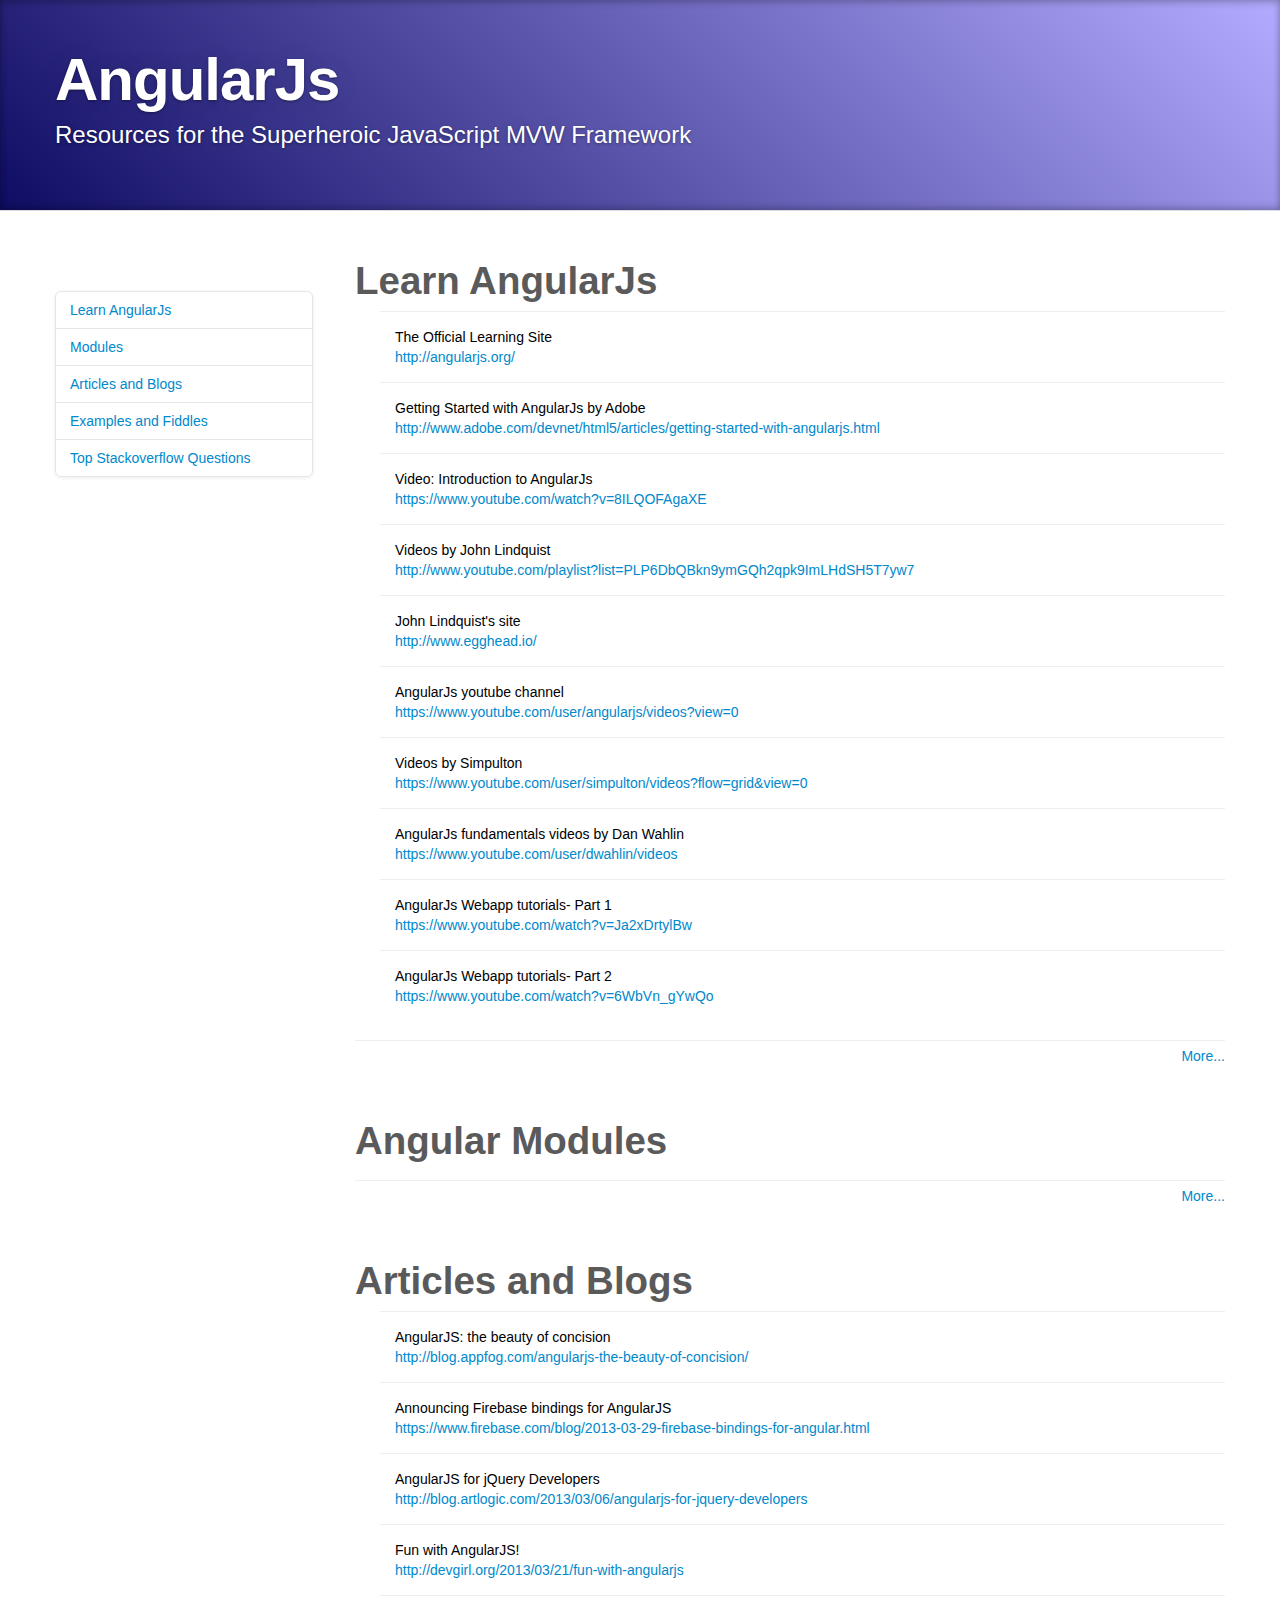
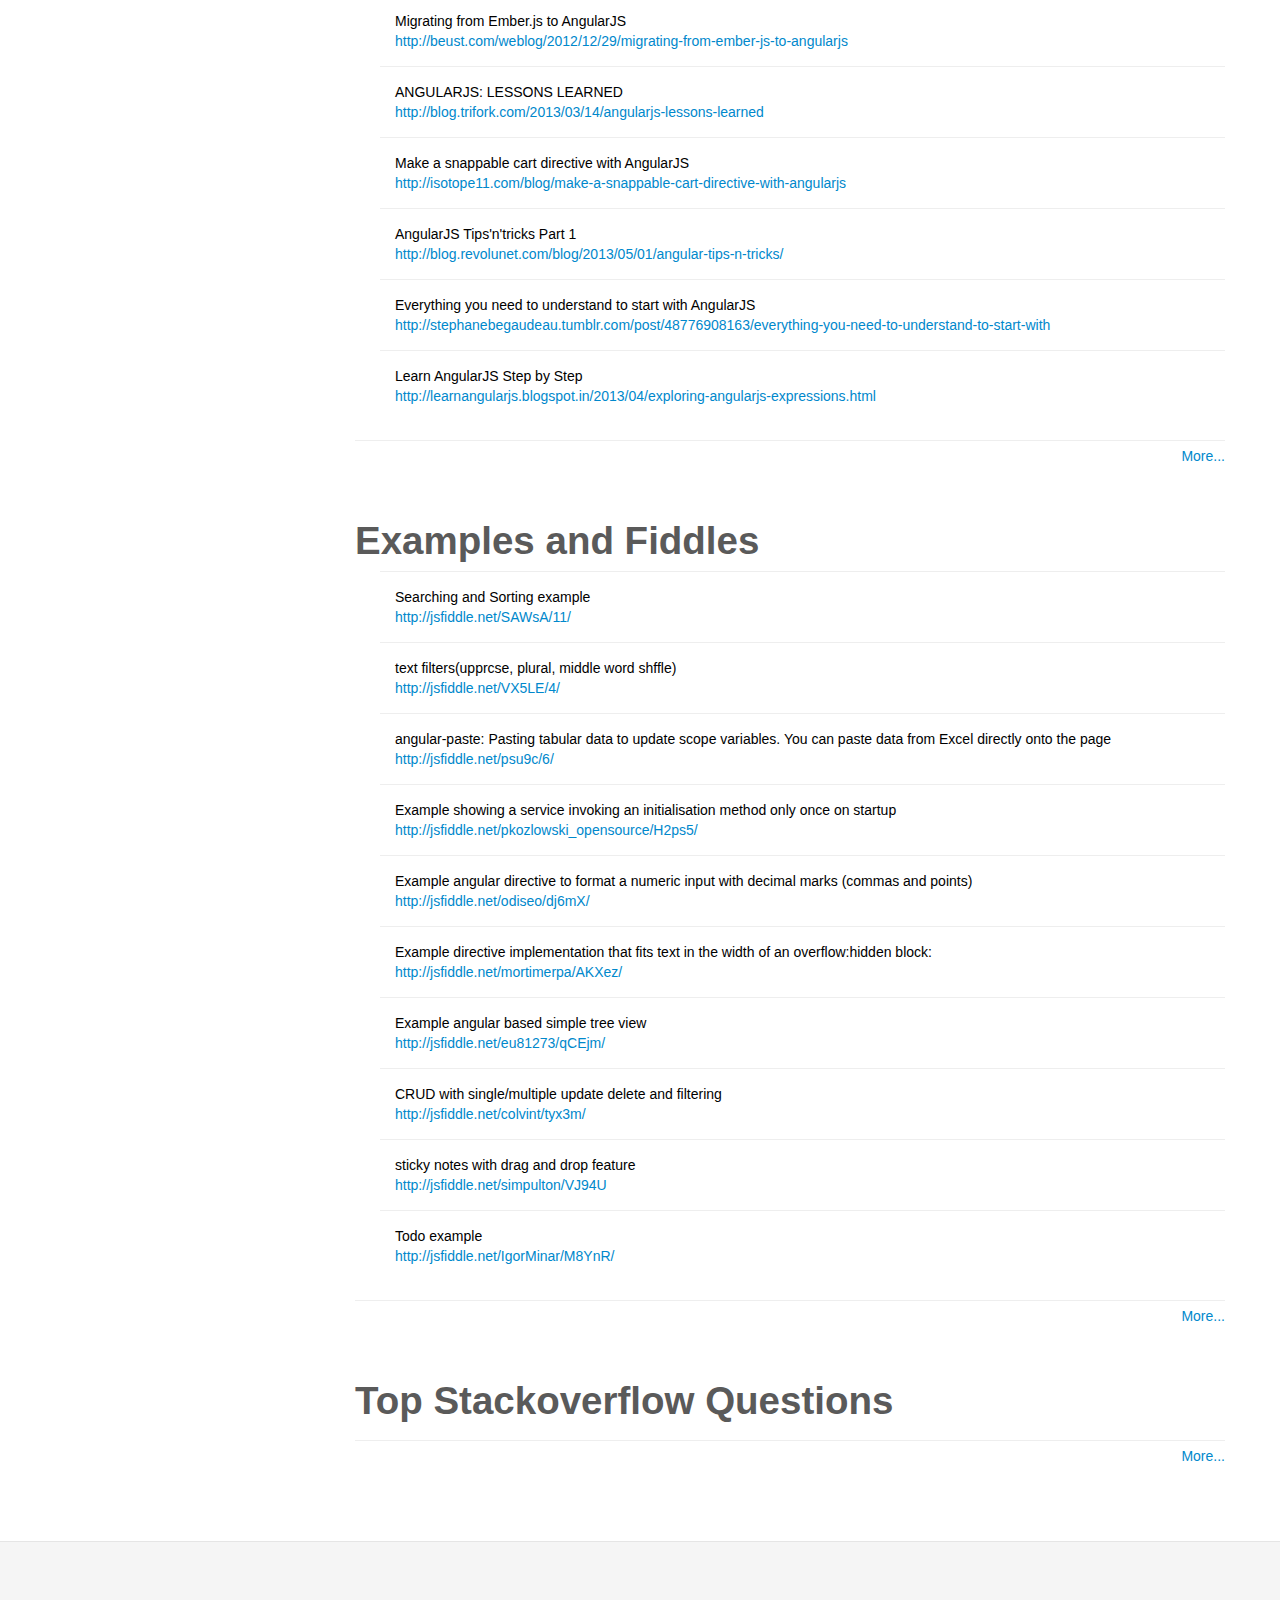
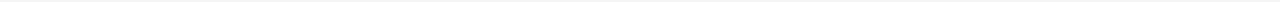
==== index.html @ 661c751e "finished except discuss for individual pages" ====
<!DOCTYPE html>

<html lang="en" ng-app="angularjsframework">
	<head>
		<title>AngularJs</title>
		<meta name="viewport" content="width=device-width, initial-scale=1.0">
		<meta name="description" content="">
		<meta name="author" content="Rajiv Kumar">

		<!-- styles -->
		<link href="./lib/bootstrap/css/bootstrap.css" rel="stylesheet">
		<link href="./lib/bootstrap/css/bootstrap-responsive.css" rel="stylesheet">
		<link href="./src/css/docs.css" rel="stylesheet">
        <!-- Scripts-->
		<script type="text/javascript" src="./lib/angular/angular.js"></script>
        <script type="text/javascript" src="./src/js/routes.js"></script>
        <script type="text/javascript" src="./src/js/modulesDataCtrl.js"></script>
        <script type="text/javascript" src="./src/js/learnAngularJsCtrl.js"></script>
		<script type="text/javascript" src="./src/js/articleBlogCtrl.js"></script>
        <script type="text/javascript" src="./src/js/stackoverflowcontroller.js"></script>
        <script type="text/javascript" src="./src/js/fiddleCtrl.js"></script>

    </head>
	<body data-spy="scroll" data-target=".bs-docs-sidebar">
		<header class="jumbotron subhead">
			<div class="container">
				<h1>AngularJs</h1>
				<p class="lead">
					Resources for the Superheroic JavaScript MVW Framework
				</p>
			</div>
		</header>

        <div class="container">
            <div ng-view></div>
            <div id="disqus_thread"></div>
            <script>
                /*  CONFIGURATION VARIABLES: EDIT BEFORE PASTING INTO YOUR WEBPAGE */
                var disqus_shortname = 'angularjsframework'; // required: replace example with your forum shortname

                /* * * DON'T EDIT BELOW THIS LINE * * */
                (function() {
                    var dsq = document.createElement('script'); dsq.type = 'text/javascript'; dsq.async = true;
                    dsq.src = '//' + disqus_shortname + '.disqus.com/embed.js';
                    (document.getElementsByTagName('head')[0] || document.getElementsByTagName('body')[0]).appendChild(dsq);
                })();
            </script>
            <noscript>Please enable JavaScript to view the <a href="http://disqus.com/?ref_noscript">comments powered by Disqus.</a></noscript>


        </div>

		<!-- Footer
		================================================== -->
		<footer class="footer">
			<div class="container">

			</div>
		</footer>
		<script type="text/javascript" src="./lib/js/jquery.js"></script>
		<script type="text/javascript" src="./lib/bootstrap/js/bootstrapaffix.js"></script>
		<script type="text/javascript" src="./src/js/app.js"></script>
	</body>
</html>
---- src/css/docs.css ----
body {
    position: relative;
}

/* Code in headings */
h3 code {
    font-size: 14px;
    font-weight: normal;
}
section {
    padding-top: 30px;
}

section > .page-header,
section > .lead {
    color: #5a5a5a;
}
section  ul li {
    list-style-type: none;
    border-top: 1px solid #eeeeee;
    padding: 15px;
    color: black;
}

section a.pull-right{
    margin-top: 15px;
}

section ul li a:hover {
    text-decoration : none;
}

/* Separators (hr) */
.bs-docs-separator {
    margin: 40px 0 39px;
}

/* Faded out hr */
hr.soften {
    height: 1px;
    margin: 70px 0;
    background-image: -webkit-linear-gradient(left, rgba(0,0,0,0), rgba(0,0,0,.1), rgba(0,0,0,0));
    background-image:    -moz-linear-gradient(left, rgba(0,0,0,0), rgba(0,0,0,.1), rgba(0,0,0,0));
    background-image:     -ms-linear-gradient(left, rgba(0,0,0,0), rgba(0,0,0,.1), rgba(0,0,0,0));
    background-image:      -o-linear-gradient(left, rgba(0,0,0,0), rgba(0,0,0,.1), rgba(0,0,0,0));
    border: 0;
}



/* Jumbotrons
 -------------------------------------------------- */

/* Base class
 ------------------------- */
.jumbotron {
    position: relative;
    padding: 40px 0;
    color: #fff;
    text-align: center;
    text-shadow: 0 1px 3px rgba(0,0,0,.4), 0 0 30px rgba(0,0,0,.075);
    background: #020031; /* Old browsers */
    background: -moz-linear-gradient(45deg,  rgb(15, 12, 99) 0%, rgb(178, 171, 255) 100%) 100%); /* FF3.6+ */
    background: -webkit-gradient(linear, left bottom, right top, color-stop(0%,rgb(15, 12, 99)), color-stop(100%,rgb(178, 171, 255) 100%)); /* Chrome,Safari4+ */
    background: -webkit-linear-gradient(45deg, rgb(15, 12, 99) 0%,rgb(178, 171, 255) 100%); /* Chrome10+,Safari5.1+ */
    background: -o-linear-gradient(45deg, rgb(15, 12, 99) 0%,rgb(178, 171, 255) 100%); /* Opera 11.10+ */
    background: -ms-linear-gradient(45deg, rgb(15, 12, 99) 0%,rgb(178, 171, 255) 100%); /* IE10+ */
    background: linear-gradient(45deg, rgb(15, 12, 99) 0%,rgb(178, 171, 255) 100%); /* W3C */
    filter: progid:DXImageTransform.Microsoft.gradient( startColorstr='#020031', endColorstr='#6d3353',GradientType=1 ); /* IE6-9 fallback on horizontal gradient */
    -webkit-box-shadow: inset 0 3px 7px rgba(0,0,0,.2), inset 0 -3px 7px rgba(0,0,0,.2);
    -moz-box-shadow: inset 0 3px 7px rgba(0,0,0,.2), inset 0 -3px 7px rgba(0,0,0,.2);
    box-shadow: inset 0 3px 7px rgba(0,0,0,.2), inset 0 -3px 7px rgba(0,0,0,.2);
}
.jumbotron h1 {
    font-size: 80px;
    font-weight: bold;
    letter-spacing: -1px;
    line-height: 1;
}
.jumbotron p {
    font-size: 24px;
    font-weight: 300;
    line-height: 1.25;
    margin-bottom: 30px;
}

/* Link styles (used on .masthead-links as well) */
.jumbotron a {
    color: #fff;
    color: rgba(255,255,255,.5);
    -webkit-transition: all .2s ease-in-out;
    -moz-transition: all .2s ease-in-out;
    transition: all .2s ease-in-out;
}
.jumbotron a:hover {
    color: #fff;
    text-shadow: 0 0 10px rgba(255,255,255,.25);
}

/* Download button */
.masthead .btn {
    padding: 19px 24px;
    font-size: 24px;
    font-weight: 200;
    color: #fff; /* redeclare to override the `.jumbotron a` */
    border: 0;
    -webkit-border-radius: 6px;
    -moz-border-radius: 6px;
    border-radius: 6px;
    -webkit-box-shadow: inset 0 1px 0 rgba(255,255,255,.1), 0 1px 5px rgba(0,0,0,.25);
    -moz-box-shadow: inset 0 1px 0 rgba(255,255,255,.1), 0 1px 5px rgba(0,0,0,.25);
    box-shadow: inset 0 1px 0 rgba(255,255,255,.1), 0 1px 5px rgba(0,0,0,.25);
    -webkit-transition: none;
    -moz-transition: none;
    transition: none;
}
.masthead .btn:hover {
    -webkit-box-shadow: inset 0 1px 0 rgba(255,255,255,.1), 0 1px 5px rgba(0,0,0,.25);
    -moz-box-shadow: inset 0 1px 0 rgba(255,255,255,.1), 0 1px 5px rgba(0,0,0,.25);
    box-shadow: inset 0 1px 0 rgba(255,255,255,.1), 0 1px 5px rgba(0,0,0,.25);
}
.masthead .btn:active {
    -webkit-box-shadow: inset 0 2px 4px rgba(0,0,0,.1), 0 1px 0 rgba(255,255,255,.1);
    -moz-box-shadow: inset 0 2px 4px rgba(0,0,0,.1), 0 1px 0 rgba(255,255,255,.1);
    box-shadow: inset 0 2px 4px rgba(0,0,0,.1), 0 1px 0 rgba(255,255,255,.1);
}


/* Pattern overlay
 ------------------------- */
.jumbotron .container {
    position: relative;
    z-index: 2;
}
.jumbotron:after {
    content: '';
    display: block;
    position: absolute;
    top: 0;
    right: 0;
    bottom: 0;
    left: 0;
    background: url(../img/bs-docs-masthead-pattern.png) repeat center center;
    opacity: .4;
}
@media
only screen and (-webkit-min-device-pixel-ratio: 2),
only screen and (   min--moz-device-pixel-ratio: 2),
only screen and (     -o-min-device-pixel-ratio: 2/1) {

    .jumbotron:after {
        background-size: 150px 150px;
    }

}

/* Masthead (docs home)
 ------------------------- */
.masthead {
    padding: 70px 0 80px;
    margin-bottom: 0;
    color: #fff;
}
.masthead h1 {
    font-size: 120px;
    line-height: 1;
    letter-spacing: -2px;
}
.masthead p {
    font-size: 40px;
    font-weight: 200;
    line-height: 1.25;
}

/* Textual links in masthead */
.masthead-links {
    margin: 0;
    list-style: none;
}
.masthead-links li {
    display: inline;
    padding: 0 10px;
    color: rgba(255,255,255,.25);
}

/* Social proof buttons from GitHub & Twitter */
.bs-docs-social {
    padding: 15px 0;
    text-align: center;
    background-color: #f5f5f5;
    border-top: 1px solid #fff;
    border-bottom: 1px solid #ddd;
}

/* Quick links on Home */
.bs-docs-social-buttons {
    margin-left: 0;
    margin-bottom: 0;
    padding-left: 0;
    list-style: none;
}
.bs-docs-social-buttons li {
    display: inline-block;
    padding: 5px 8px;
    line-height: 1;
    *display: inline;
    *zoom: 1;
}

/* Subhead (other pages)
 ------------------------- */
.subhead {
    text-align: left;
    border-bottom: 1px solid #ddd;
}
.subhead h1 {
    font-size: 60px;
}
.subhead p {
    margin-bottom: 20px;
}
.subhead .navbar {
    display: none;
}



/* Marketing section of Overview
 -------------------------------------------------- */

.marketing {
    text-align: center;
    color: #5a5a5a;
}
.marketing h1 {
    margin: 60px 0 10px;
    font-size: 60px;
    font-weight: 200;
    line-height: 1;
    letter-spacing: -1px;
}
.marketing h2 {
    font-weight: 200;
    margin-bottom: 5px;
}
.marketing p {
    font-size: 16px;
    line-height: 1.5;
}
.marketing .marketing-byline {
    margin-bottom: 40px;
    font-size: 20px;
    font-weight: 300;
    line-height: 1.25;
    color: #999;
}
.marketing-img {
    display: block;
    margin: 0 auto 30px;
    max-height: 145px;
}



/* Footer
 -------------------------------------------------- */

.footer {
    text-align: center;
    padding: 30px 0;
    margin-top: 70px;
    border-top: 1px solid #e5e5e5;
    background-color: #f5f5f5;
}
.footer p {
    margin-bottom: 0;
    color: #777;
}
.footer-links {
    margin: 10px 0;
}
.footer-links li {
    display: inline;
    padding: 0 2px;
}
.footer-links li:first-child {
    padding-left: 0;
}



    
    
    
  

/* Misc
 -------------------------------------------------- */

/* Make tables spaced out a bit more */
h2 + table,
h3 + table,
h4 + table,
h2 + .row {
    margin-top: 5px;
}

/* Example sites showcase */
.example-sites {
    xmargin-left: 20px;
}
.example-sites img {
    max-width: 100%;
    margin: 0 auto;
}

.scrollspy-example {
    height: 200px;
    overflow: auto;
    position: relative;
}

.scroller {
    z-index : 200;
}


/* Fake the :focus state to demo it */
.focused {
    border-color: rgba(82,168,236,.8);
    -webkit-box-shadow: inset 0 1px 3px rgba(0,0,0,.1), 0 0 8px rgba(82,168,236,.6);
    -moz-box-shadow: inset 0 1px 3px rgba(0,0,0,.1), 0 0 8px rgba(82,168,236,.6);
    box-shadow: inset 0 1px 3px rgba(0,0,0,.1), 0 0 8px rgba(82,168,236,.6);
    outline: 0;
}

/* For input sizes, make them display block */
.docs-input-sizes select,
.docs-input-sizes input[type=text] {
    display: block;
    margin-bottom: 9px;
}

/* Icons
 ------------------------- */
.the-icons {
    margin-left: 0;
    list-style: none;
}
.the-icons li {
    float: left;
    width: 25%;
    line-height: 25px;
}
.the-icons i:hover {
    background-color: rgba(255,0,0,.25);
}

/* Example page
 ------------------------- */
.bootstrap-examples h4 {
    margin: 10px 0 5px;
}
.bootstrap-examples p {
    font-size: 13px;
    line-height: 18px;
}
.bootstrap-examples .thumbnail {
    margin-bottom: 9px;
    background-color: #fff;
}



/* Bootstrap code examples
 -------------------------------------------------- */

/* Base class */
.bs-docs-example {
    position: relative;
    margin: 15px 0;
    padding: 39px 19px 14px;
    *padding-top: 19px;
    background-color: #fff;
    border: 1px solid #ddd;
    -webkit-border-radius: 4px;
    -moz-border-radius: 4px;
    border-radius: 4px;
}

/* Echo out a label for the example */
.bs-docs-example:after {
    content: "Example";
    position: absolute;
    top: -1px;
    left: -1px;
    padding: 3px 7px;
    font-size: 12px;
    font-weight: bold;
    background-color: #f5f5f5;
    border: 1px solid #ddd;
    color: #9da0a4;
    -webkit-border-radius: 4px 0 4px 0;
    -moz-border-radius: 4px 0 4px 0;
    border-radius: 4px 0 4px 0;
}

/* Remove spacing between an example and it's code */
.bs-docs-example + .prettyprint {
    margin-top: -20px;
    padding-top: 15px;
}

/* Tweak examples
 ------------------------- */
.bs-docs-example > p:last-child {
    margin-bottom: 0;
}
.bs-docs-example .table,
.bs-docs-example .progress,
.bs-docs-example .well,
.bs-docs-example .alert,
.bs-docs-example .hero-unit,
.bs-docs-example .pagination,
.bs-docs-example .navbar,
.bs-docs-example > .nav,
.bs-docs-example blockquote {
    margin-bottom: 5px;
}
.bs-docs-example .pagination {
    margin-top: 0;
}
.bs-navbar-top-example,
.bs-navbar-bottom-example {
    z-index: 1;
    padding: 0;
    height: 90px;
    overflow: hidden; /* cut the drop shadows off */
}
.bs-navbar-top-example .navbar-fixed-top,
.bs-navbar-bottom-example .navbar-fixed-bottom {
    margin-left: 0;
    margin-right: 0;
}
.bs-navbar-top-example {
    -webkit-border-radius: 0 0 4px 4px;
    -moz-border-radius: 0 0 4px 4px;
    border-radius: 0 0 4px 4px;
}
.bs-navbar-top-example:after {
    top: auto;
    bottom: -1px;
    -webkit-border-radius: 0 4px 0 4px;
    -moz-border-radius: 0 4px 0 4px;
    border-radius: 0 4px 0 4px;
}
.bs-navbar-bottom-example {
    -webkit-border-radius: 4px 4px 0 0;
    -moz-border-radius: 4px 4px 0 0;
    border-radius: 4px 4px 0 0;
}
.bs-navbar-bottom-example .navbar {
    margin-bottom: 0;
}
form.bs-docs-example {
    padding-bottom: 19px;
}

/* Images */
.bs-docs-example-images img {
    margin: 10px;
    display: inline-block;
}

/* Tooltips */
.bs-docs-tooltip-examples {
    text-align: center;
    margin: 0 0 10px;
    list-style: none;
}
.bs-docs-tooltip-examples li {
    display: inline;
    padding: 0 10px;
}

/* Popovers */
.bs-docs-example-popover {
    padding-bottom: 24px;
    background-color: #f9f9f9;
}
.bs-docs-example-popover .popover {
    position: relative;
    display: block;
    float: left;
    width: 260px;
    margin: 20px;
}

/* Dropdowns */
.bs-docs-example-submenus {
    min-height: 180px;
}
.bs-docs-example-submenus > .pull-left + .pull-left {
    margin-left: 20px;
}
.bs-docs-example-submenus .dropup > .dropdown-menu,
.bs-docs-example-submenus .dropdown > .dropdown-menu {
    display: block;
    position: static;
    margin-bottom: 5px;
    *width: 180px;
}



/* Responsive docs
 -------------------------------------------------- */

/* Utility classes table
 ------------------------- */
.responsive-utilities th small {
    display: block;
    font-weight: normal;
    color: #999;
}
.responsive-utilities tbody th {
    font-weight: normal;
}
.responsive-utilities td {
    text-align: center;
}
.responsive-utilities td.is-visible {
    color: #468847;
    background-color: #dff0d8 !important;
}
.responsive-utilities td.is-hidden {
    color: #ccc;
    background-color: #f9f9f9 !important;
}

/* Responsive tests
 ------------------------- */
.responsive-utilities-test {
    margin-top: 5px;
    margin-left: 0;
    list-style: none;
    overflow: hidden; /* clear floats */
}
.responsive-utilities-test li {
    position: relative;
    float: left;
    width: 25%;
    height: 43px;
    font-size: 14px;
    font-weight: bold;
    line-height: 43px;
    color: #999;
    text-align: center;
    border: 1px solid #ddd;
    -webkit-border-radius: 4px;
    -moz-border-radius: 4px;
    border-radius: 4px;
}
.responsive-utilities-test li + li {
    margin-left: 10px;
}
.responsive-utilities-test span {
    position: absolute;
    top:    -1px;
    left:   -1px;
    right:  -1px;
    bottom: -1px;
    -webkit-border-radius: 4px;
    -moz-border-radius: 4px;
    border-radius: 4px;
}
.responsive-utilities-test span {
    color: #468847;
    background-color: #dff0d8;
    border: 1px solid #d6e9c6;
}



/* Sidenav for Docs
 -------------------------------------------------- */

.bs-docs-sidenav {
    width: 228px;
    margin: 30px 0 0;
    padding: 0;
    background-color: #fff;
    -webkit-border-radius: 6px;
    -moz-border-radius: 6px;
    border-radius: 6px;
    -webkit-box-shadow: 0 1px 4px rgba(0,0,0,.065);
    -moz-box-shadow: 0 1px 4px rgba(0,0,0,.065);
    box-shadow: 0 1px 4px rgba(0,0,0,.065);
}
.bs-docs-sidenav > li > a {
    display: block;
    width: 190px \9;
    margin: 0 0 -1px;
    padding: 8px 14px;
    border: 1px solid #e5e5e5;
}
.bs-docs-sidenav > li:first-child > a {
    -webkit-border-radius: 6px 6px 0 0;
    -moz-border-radius: 6px 6px 0 0;
    border-radius: 6px 6px 0 0;
}
.bs-docs-sidenav > li:last-child > a {
    -webkit-border-radius: 0 0 6px 6px;
    -moz-border-radius: 0 0 6px 6px;
    border-radius: 0 0 6px 6px;
}
.bs-docs-sidenav > .active > a {
    position: relative;
    z-index: 2;
    padding: 9px 15px;
    border: 0;
    text-shadow: 0 1px 0 rgba(0,0,0,.15);
    -webkit-box-shadow: inset 1px 0 0 rgba(0,0,0,.1), inset -1px 0 0 rgba(0,0,0,.1);
    -moz-box-shadow: inset 1px 0 0 rgba(0,0,0,.1), inset -1px 0 0 rgba(0,0,0,.1);
    box-shadow: inset 1px 0 0 rgba(0,0,0,.1), inset -1px 0 0 rgba(0,0,0,.1);
}
/* Chevrons */
.bs-docs-sidenav .icon-chevron-right {
    float: right;
    margin-top: 2px;
    margin-right: -6px;
    opacity: .25;
}
.bs-docs-sidenav > li > a:hover {
    background-color: #f5f5f5;
}
.bs-docs-sidenav a:hover .icon-chevron-right {
    opacity: .5;
}
.bs-docs-sidenav .active .icon-chevron-right,
.bs-docs-sidenav .active a:hover .icon-chevron-right {
    background-image: url(../img/glyphicons-halflings-white.png);
    opacity: 1;
}
.bs-docs-sidenav.affix {
    top: 40px;
}
.bs-docs-sidenav.affix-bottom {
    position: absolute;
    top: auto;
    bottom: 270px;
}




/* Responsive
 -------------------------------------------------- */

/* Desktop large
 ------------------------- */
@media (min-width: 1200px) {
    .bs-docs-container {
        max-width: 970px;
    }
    .bs-docs-sidenav {
        width: 258px;
    }
    .bs-docs-sidenav > li > a {
        width: 230px \9; /* Override the previous IE8-9 hack */
    }
}

/* Desktop
 ------------------------- */
@media (max-width: 980px) {
    /* Unfloat brand */
    body > .navbar-fixed-top .brand {
        float: left;
        margin-left: 0;
        padding-left: 10px;
        padding-right: 10px;
    }

    /* Inline-block quick links for more spacing */
    .quick-links li {
        display: inline-block;
        margin: 5px;
    }

    /* When affixed, space properly */
    .bs-docs-sidenav {
        top: 0;
        width: 218px;
        margin-top: 30px;
        margin-right: 0;
    }
}

/* Tablet to desktop
 ------------------------- */
@media (min-width: 768px) and (max-width: 979px) {
    /* Remove any padding from the body */
    body {
        padding-top: 0;
    }
    /* Widen masthead and social buttons to fill body padding */
    .jumbotron {
        margin-top: -20px; /* Offset bottom margin on .navbar */
    }
    /* Adjust sidenav width */
    .bs-docs-sidenav {
        width: 166px;
        margin-top: 20px;
    }
    .bs-docs-sidenav.affix {
        top: 0;
    }
}

/* Tablet
 ------------------------- */
@media (max-width: 767px) {
    /* Remove any padding from the body */
    body {
        padding-top: 0;
    }

    /* Widen masthead and social buttons to fill body padding */
    .jumbotron {
        padding: 40px 20px;
        margin-top:   -20px; /* Offset bottom margin on .navbar */
        margin-right: -20px;
        margin-left:  -20px;
    }
    .masthead h1 {
        font-size: 90px;
    }
    .masthead p,
    .masthead .btn {
        font-size: 24px;
    }
    .marketing .span4 {
        margin-bottom: 40px;
    }
    .bs-docs-social {
        margin: 0 -20px;
    }

    /* Space out the show-grid examples */
    .show-grid [class*="span"] {
        margin-bottom: 5px;
    }

    /* Sidenav */
    .bs-docs-sidenav {
        width: auto;
        margin-bottom: 20px;
    }
    .bs-docs-sidenav.affix {
        position: static;
        width: auto;
        top: 0;
    }

    /* Unfloat the back to top link in footer */
    .footer {
        margin-left: -20px;
        margin-right: -20px;
        padding-left: 20px;
        padding-right: 20px;
    }
    .footer p {
        margin-bottom: 9px;
    }
}

/* Landscape phones
 ------------------------- */
@media (max-width: 480px) {
    /* Remove padding above jumbotron */
    body {
        padding-top: 0;
    }

    /* Change up some type stuff */
    h2 small {
        display: block;
    }

    /* Downsize the jumbotrons */
    .jumbotron h1 {
        font-size: 45px;
    }
    .jumbotron p,
    .jumbotron .btn {
        font-size: 18px;
    }
    .jumbotron .btn {
        display: block;
        margin: 0 auto;
    }

    /* center align subhead text like the masthead */
    .subhead h1,
    .subhead p {
        text-align: center;
    }

    /* Marketing on home */
    .marketing h1 {
        font-size: 30px;
    }
    .marketing-byline {
        font-size: 18px;
    }

    /* center example sites */
    .example-sites {
        margin-left: 0;
    }
    .example-sites > li {
        float: none;
        display: block;
        max-width: 280px;
        margin: 0 auto 18px;
        text-align: center;
    }
    .example-sites .thumbnail > img {
        max-width: 270px;
    }

    /* Do our best to make tables work in narrow viewports */
    table code {
        white-space: normal;
        word-wrap: break-word;
        word-break: break-all;
    }

    /* Examples: dropdowns */
    .bs-docs-example-submenus > .pull-left {
        float: none;
        clear: both;
    }
    .bs-docs-example-submenus > .pull-left,
    .bs-docs-example-submenus > .pull-left + .pull-left {
        margin-left: 0;
    }
    .bs-docs-example-submenus p {
        margin-bottom: 0;
    }
    .bs-docs-example-submenus .dropup > .dropdown-menu,
    .bs-docs-example-submenus .dropdown > .dropdown-menu {
        margin-bottom: 10px;
        float: none;
        max-width: 180px;
    }

    /* Examples: modal */
    .modal-example .modal {
        position: relative;
        top: auto;
        right: auto;
        bottom: auto;
        left: auto;
    }

    /* Tighten up footer */
    .footer {
        padding-top: 20px;
        padding-bottom: 20px;
    }
}
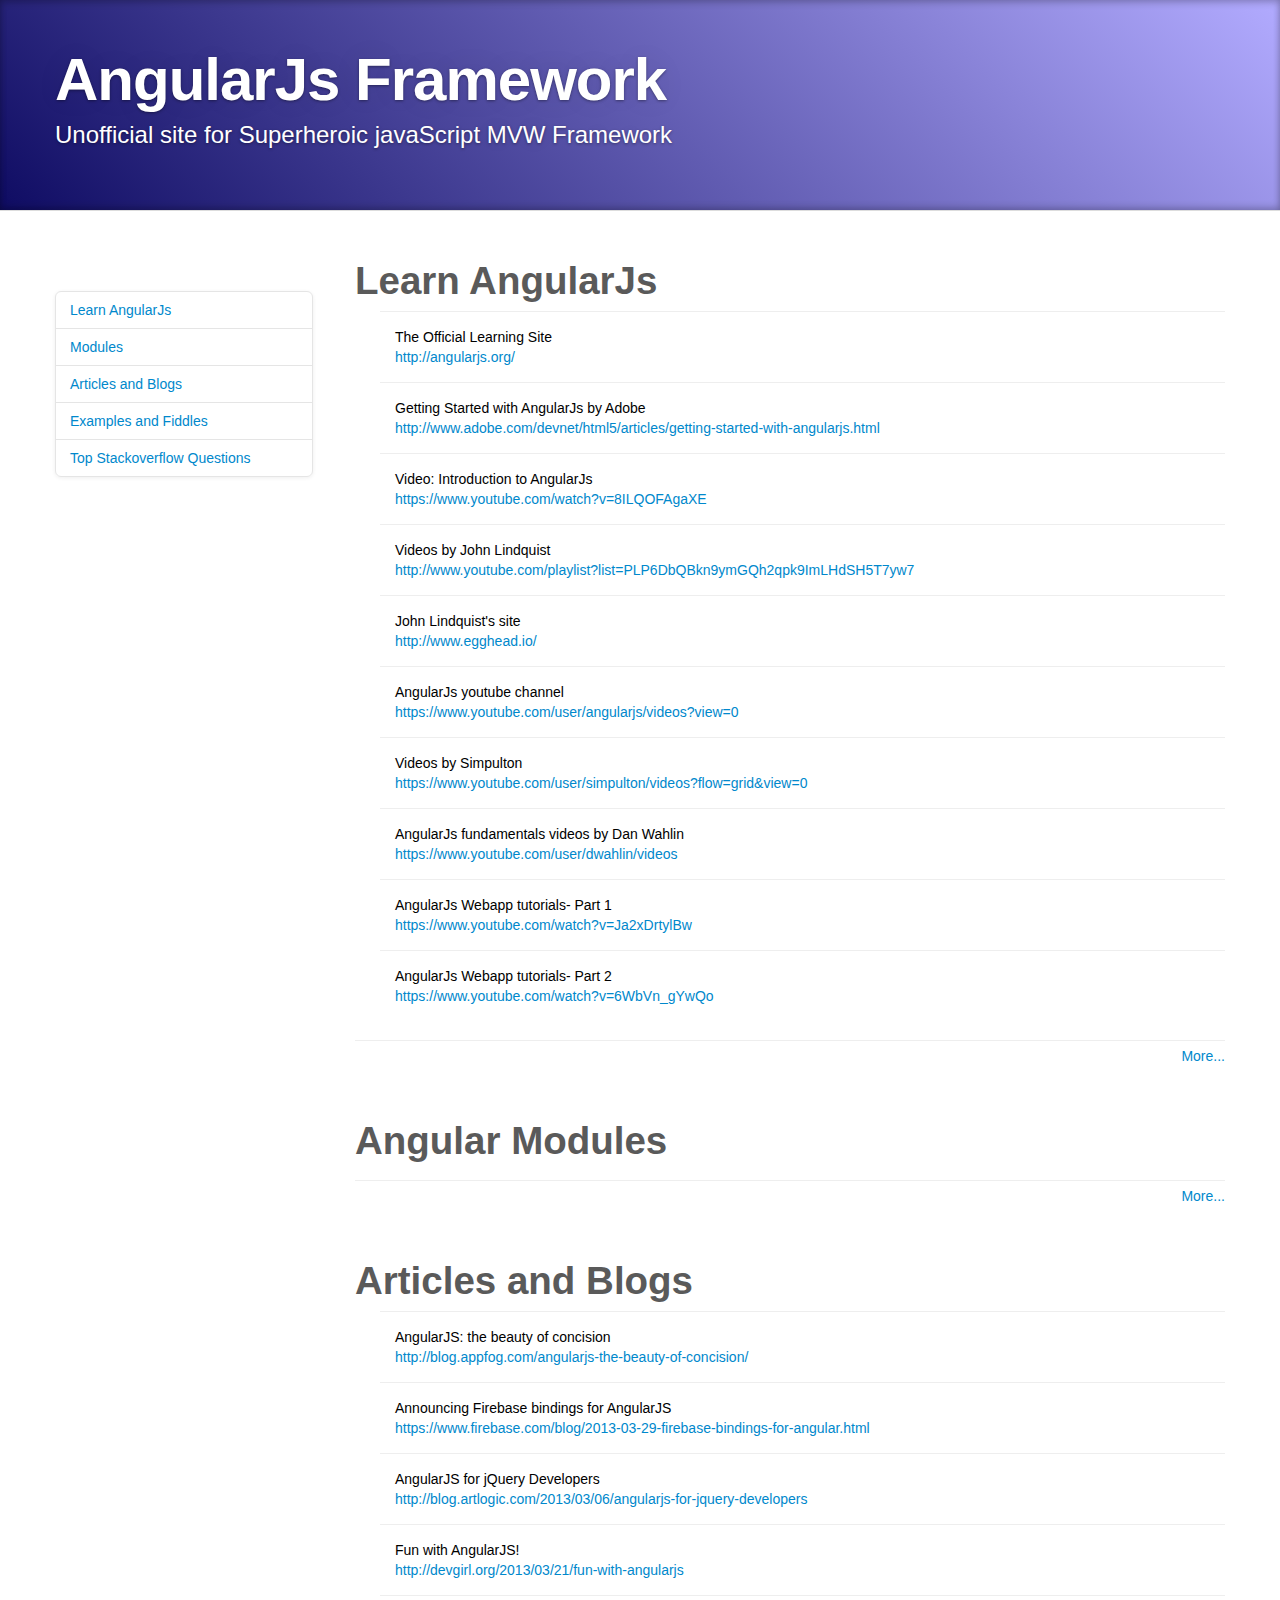
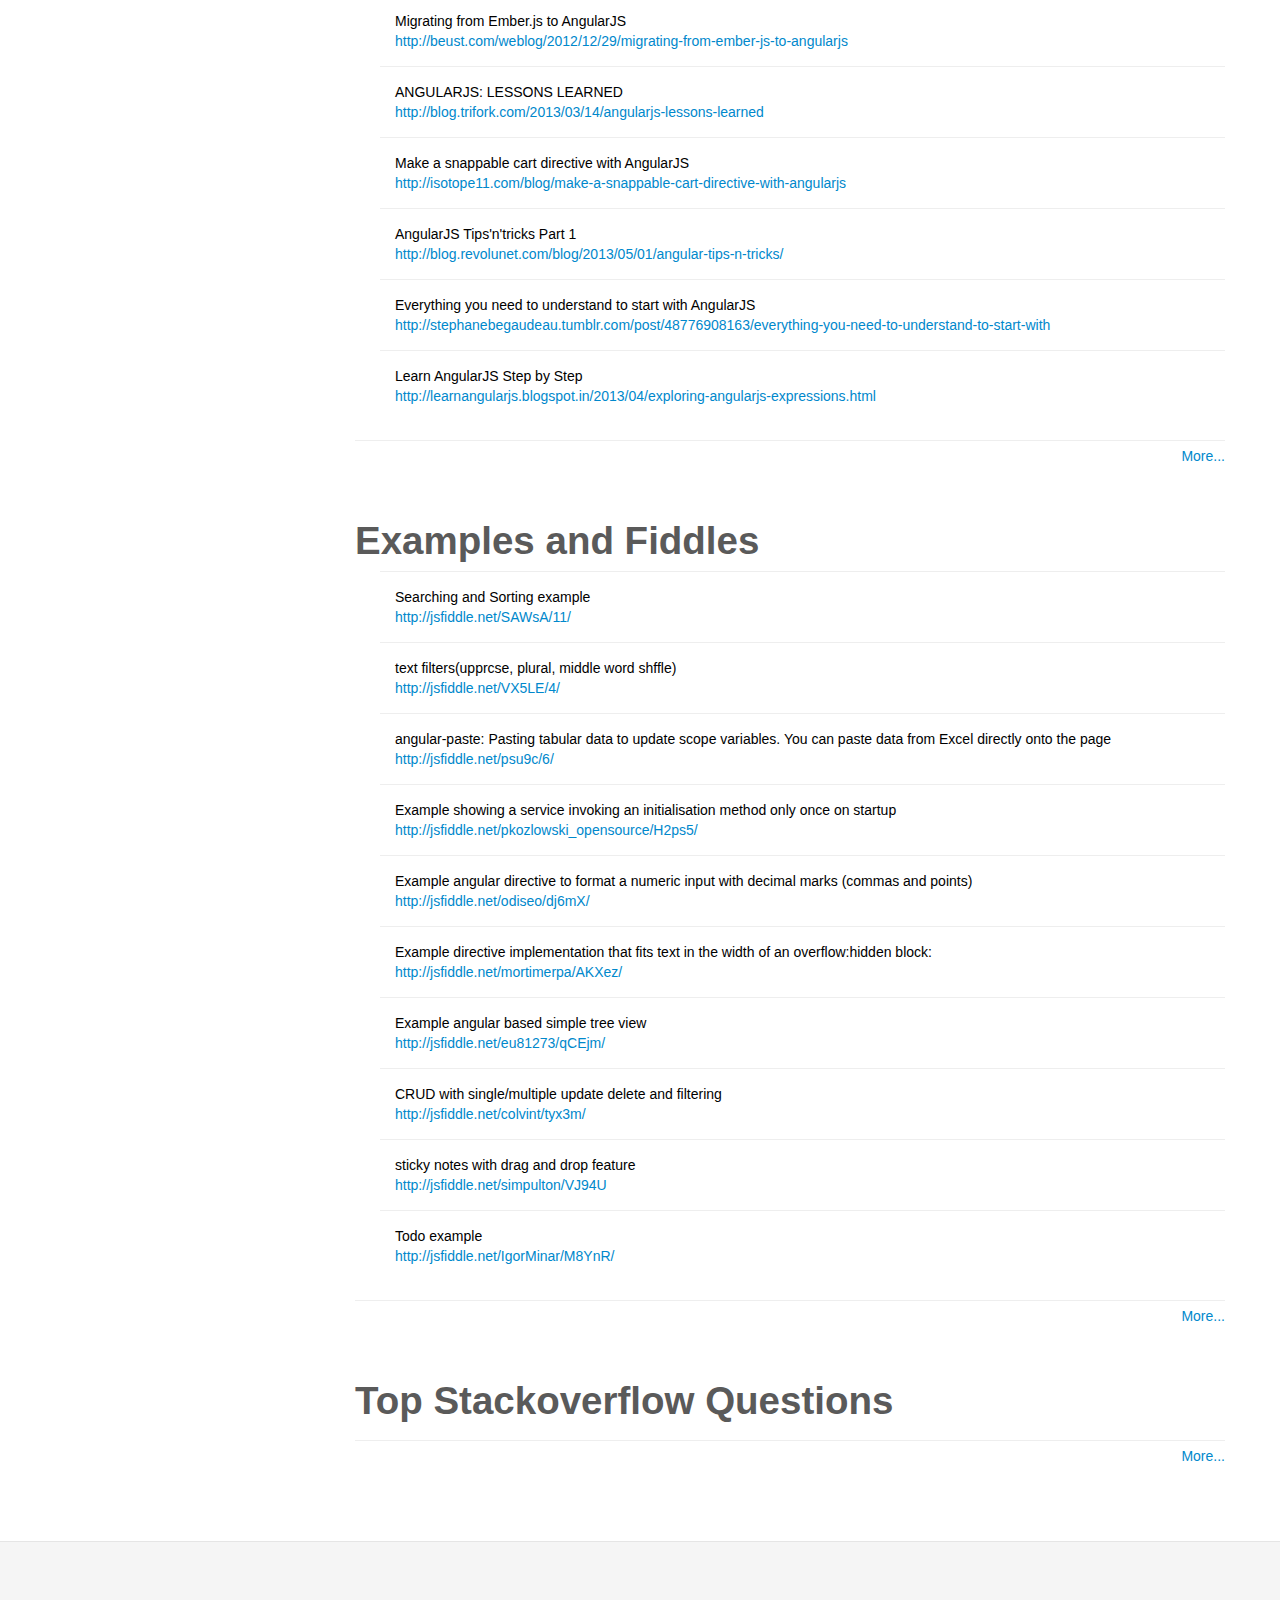
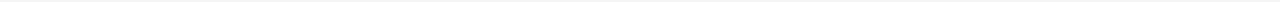
==== commit 25dd97a3: "Site ready to be deployed" ====
--- a/index.html
+++ b/index.html
@@ -24,9 +24,9 @@
 	<body data-spy="scroll" data-target=".bs-docs-sidebar">
 		<header class="jumbotron subhead">
 			<div class="container">
-				<h1>AngularJs</h1>
+				<h1>AngularJs Framework</h1>
 				<p class="lead">
-					Resources for the Superheroic JavaScript MVW Framework
+					Unofficial site for Superheroic javaScript MVW Framework
 				</p>
 			</div>
 		</header>
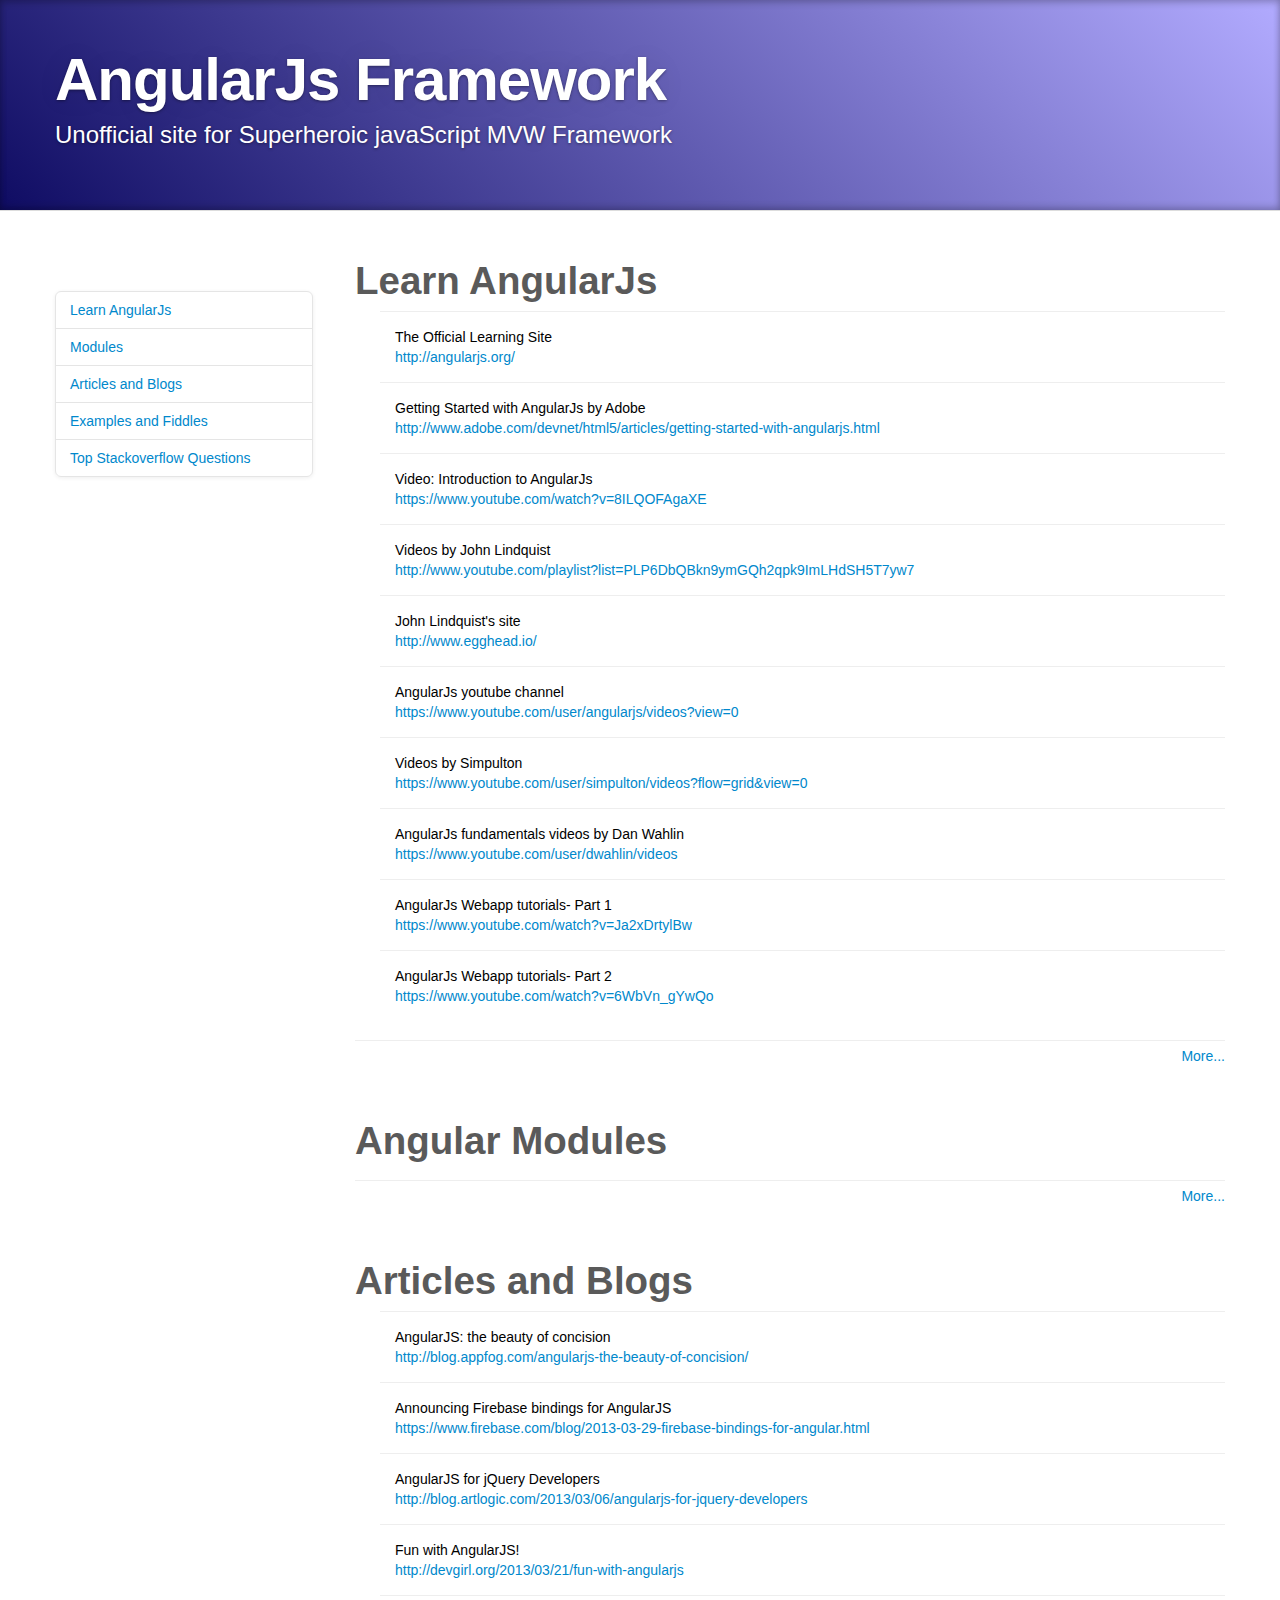
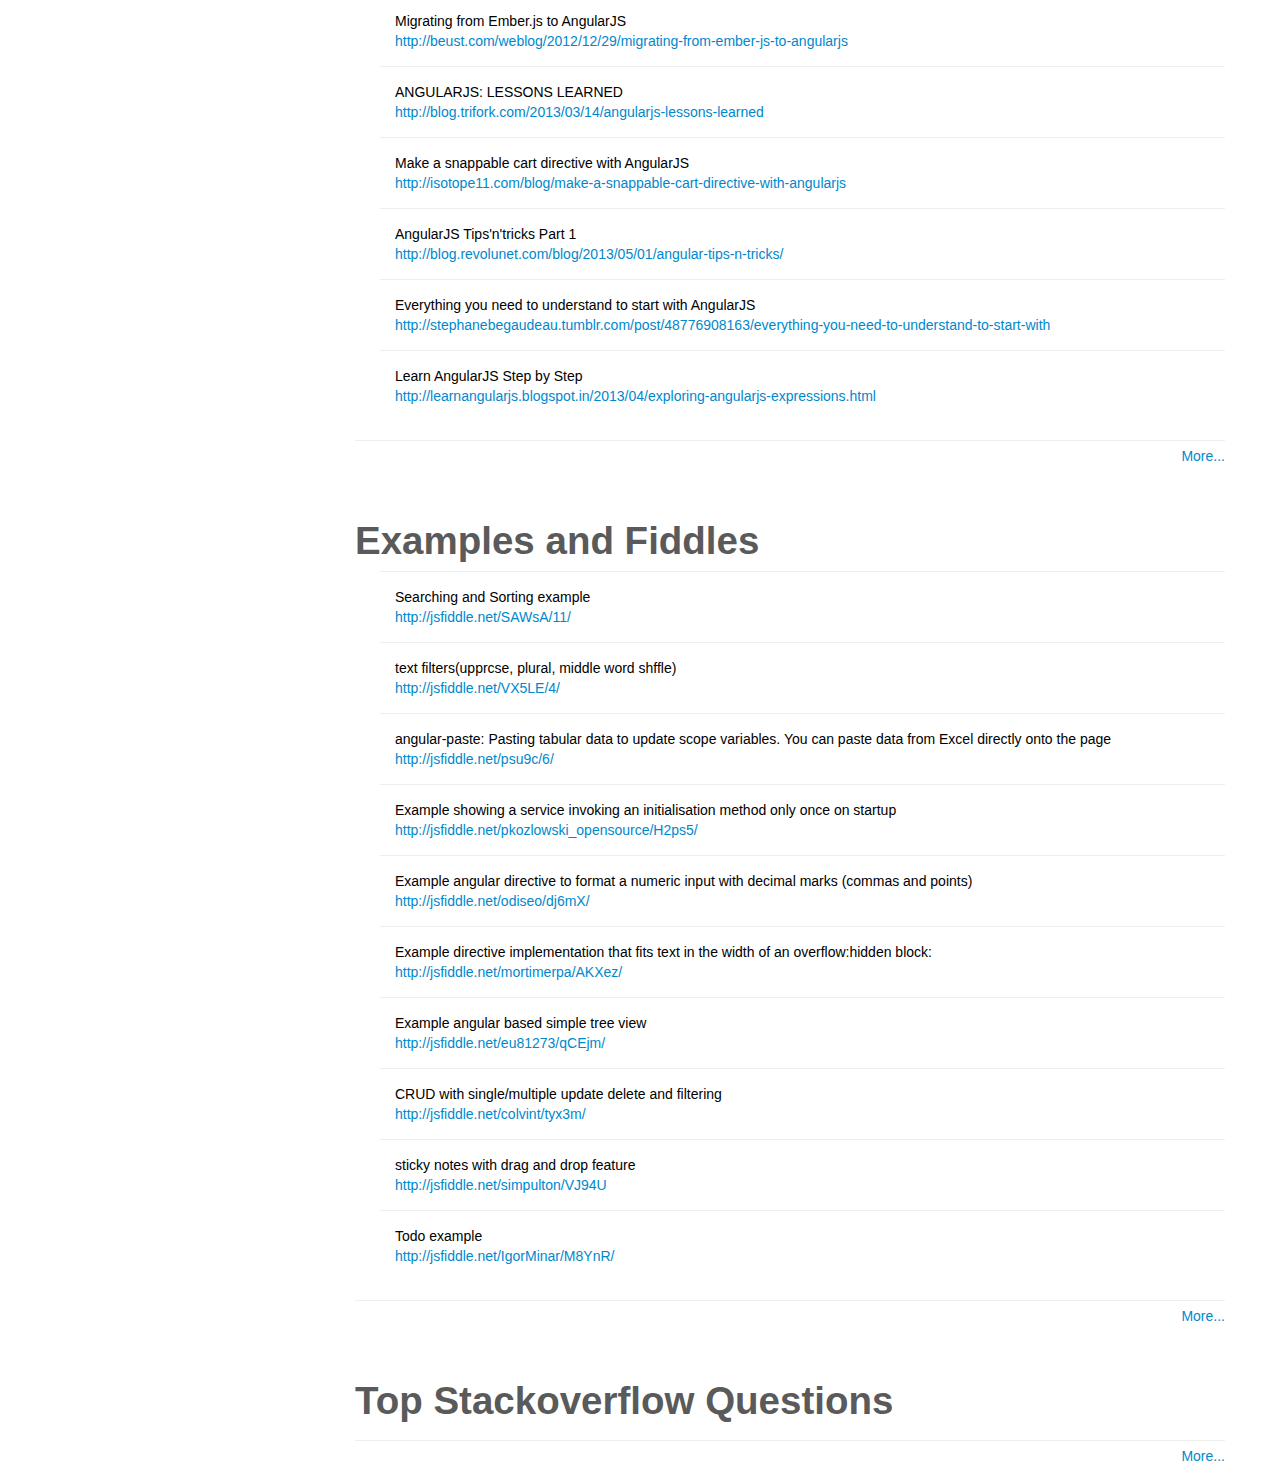
==== commit cb63b4b4: "removing unused footer" ====
--- a/index.html
+++ b/index.html
@@ -50,13 +50,6 @@
 
         </div>
 
-		<!-- Footer
-		================================================== -->
-		<footer class="footer">
-			<div class="container">
-
-			</div>
-		</footer>
 		<script type="text/javascript" src="./lib/js/jquery.js"></script>
 		<script type="text/javascript" src="./lib/bootstrap/js/bootstrapaffix.js"></script>
 		<script type="text/javascript" src="./src/js/app.js"></script>
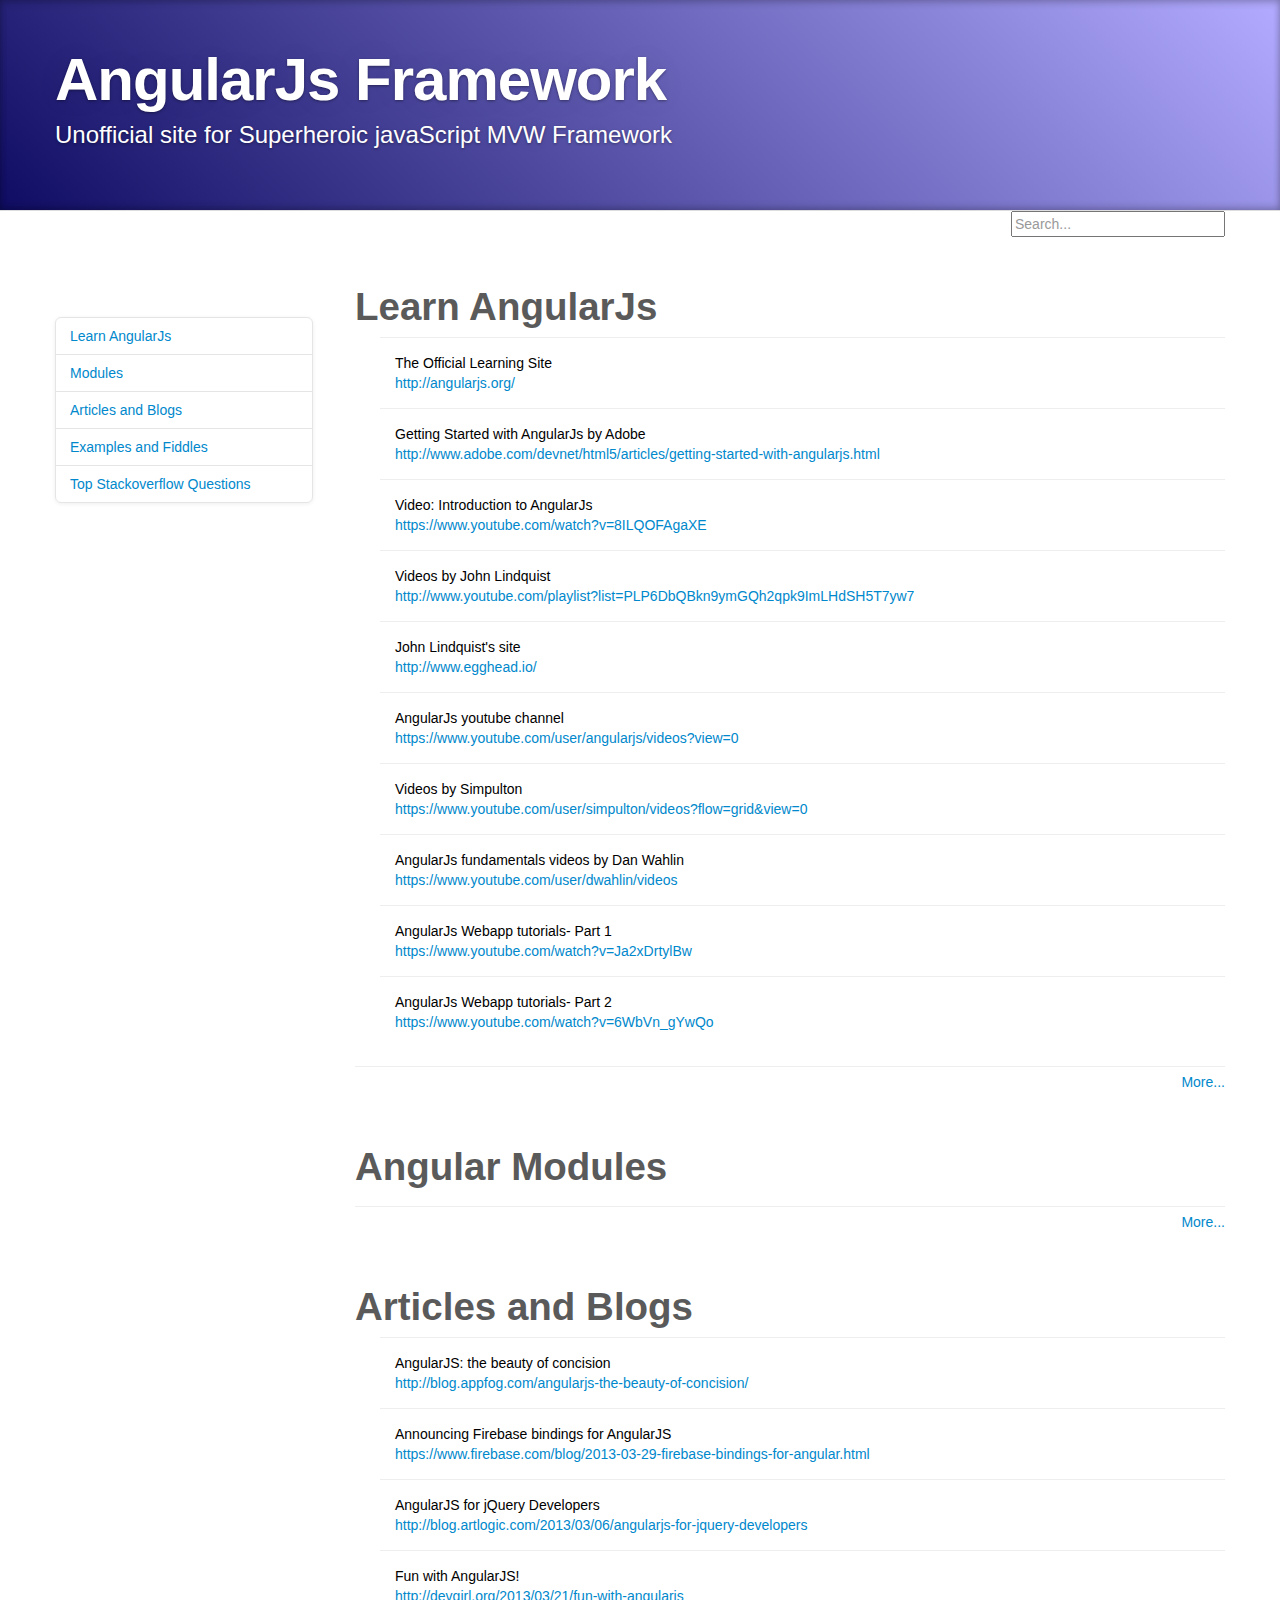
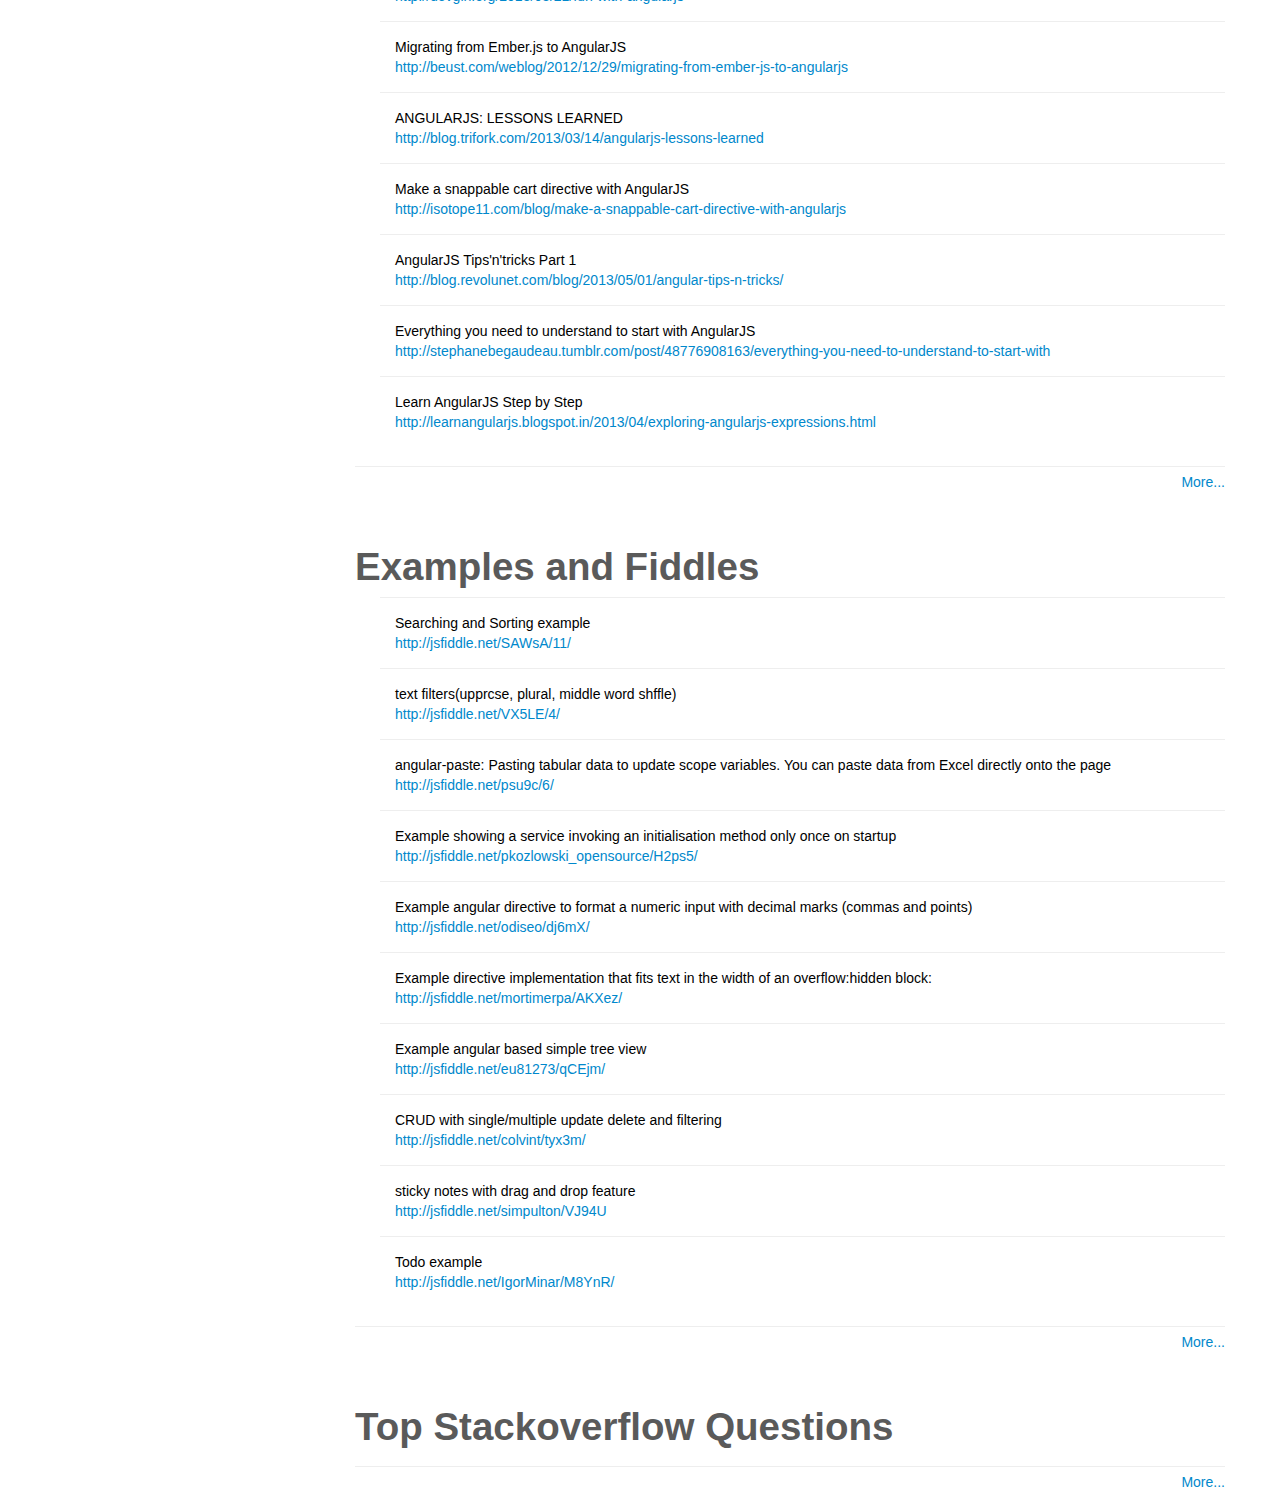
==== commit a29178fb: "adding analyrics, search and extra data" ====
--- a/index.html
+++ b/index.html
@@ -1,24 +1,27 @@
 <!DOCTYPE html>
 
 <html lang="en" ng-app="angularjsframework">
+    <script type="text/javascript">var addthis_config = {"data_track_addressbar":true};</script>
+    <script type="text/javascript" src="//s7.addthis.com/js/300/addthis_widget.js#pubid=ra-518c79b25356a8dd"></script>
 	<head>
 		<title>AngularJs</title>
 		<meta name="viewport" content="width=device-width, initial-scale=1.0">
 		<meta name="description" content="">
 		<meta name="author" content="Rajiv Kumar">
+        <link rel="icon" href="./src/img/favicon.ico" type="image/x-icon">
 
 		<!-- styles -->
-		<link href="./lib/bootstrap/css/bootstrap.css" rel="stylesheet">
-		<link href="./lib/bootstrap/css/bootstrap-responsive.css" rel="stylesheet">
-		<link href="./src/css/docs.css" rel="stylesheet">
+		<link href="/lib/bootstrap/css/bootstrap.css" rel="stylesheet">
+		<link href="/lib/bootstrap/css/bootstrap-responsive.css" rel="stylesheet">
+		<link href="/src/css/docs.css" rel="stylesheet">
         <!-- Scripts-->
-		<script type="text/javascript" src="./lib/angular/angular.js"></script>
-        <script type="text/javascript" src="./src/js/routes.js"></script>
-        <script type="text/javascript" src="./src/js/modulesDataCtrl.js"></script>
-        <script type="text/javascript" src="./src/js/learnAngularJsCtrl.js"></script>
-		<script type="text/javascript" src="./src/js/articleBlogCtrl.js"></script>
-        <script type="text/javascript" src="./src/js/stackoverflowcontroller.js"></script>
-        <script type="text/javascript" src="./src/js/fiddleCtrl.js"></script>
+		<script type="text/javascript" src="/lib/angular/angular.js"></script>
+        <script type="text/javascript" src="/src/js/routes.js"></script>
+        <script type="text/javascript" src="/src/js/modulesDataCtrl.js"></script>
+        <script type="text/javascript" src="/src/js/learnAngularJsCtrl.js"></script>
+		<script type="text/javascript" src="/src/js/articleBlogCtrl.js"></script>
+        <script type="text/javascript" src="/src/js/stackoverflowcontroller.js"></script>
+        <script type="text/javascript" src="/src/js/fiddleCtrl.js"></script>
 
     </head>
 	<body data-spy="scroll" data-target=".bs-docs-sidebar">
@@ -28,7 +31,13 @@
 				<p class="lead">
 					Unofficial site for Superheroic javaScript MVW Framework
 				</p>
+                <div class="addthis_toolbox addthis_default_style">
+                    <a class="addthis_button_facebook_like" fb:like:layout="button_count"></a>
+                    <a class="addthis_button_google_plusone" g:plusone:size="medium"></a>
+                </div>
+                <script type="text/javascript" src="//s7.addthis.com/js/300/addthis_widget.js#pubid=undefined"></script>
 			</div>
+
 		</header>
 
         <div class="container">
@@ -49,9 +58,8 @@
 
 
         </div>
-
-		<script type="text/javascript" src="./lib/js/jquery.js"></script>
-		<script type="text/javascript" src="./lib/bootstrap/js/bootstrapaffix.js"></script>
-		<script type="text/javascript" src="./src/js/app.js"></script>
+		<script type="text/javascript" src="/lib/js/jquery.js"></script>
+		<script type="text/javascript" src="/lib/bootstrap/js/bootstrap.js"></script>
+		<script type="text/javascript" src="/src/js/app.js"></script>
 	</body>
 </html>--- a/src/css/docs.css
+++ b/src/css/docs.css
@@ -140,7 +140,6 @@
     right: 0;
     bottom: 0;
     left: 0;
-    background: url(../img/bs-docs-masthead-pattern.png) repeat center center;
     opacity: .4;
 }
 @media
@@ -870,4 +869,14 @@
         padding-top: 20px;
         padding-bottom: 20px;
     }
+}
+
+#stackoverflowAngular ul li div span,#modulesAngular ul li div span {
+    background-color: #eeeeee;
+    float: right;
+}
+
+section .search {
+    float: right;
+    margin-top: 10px;
 }